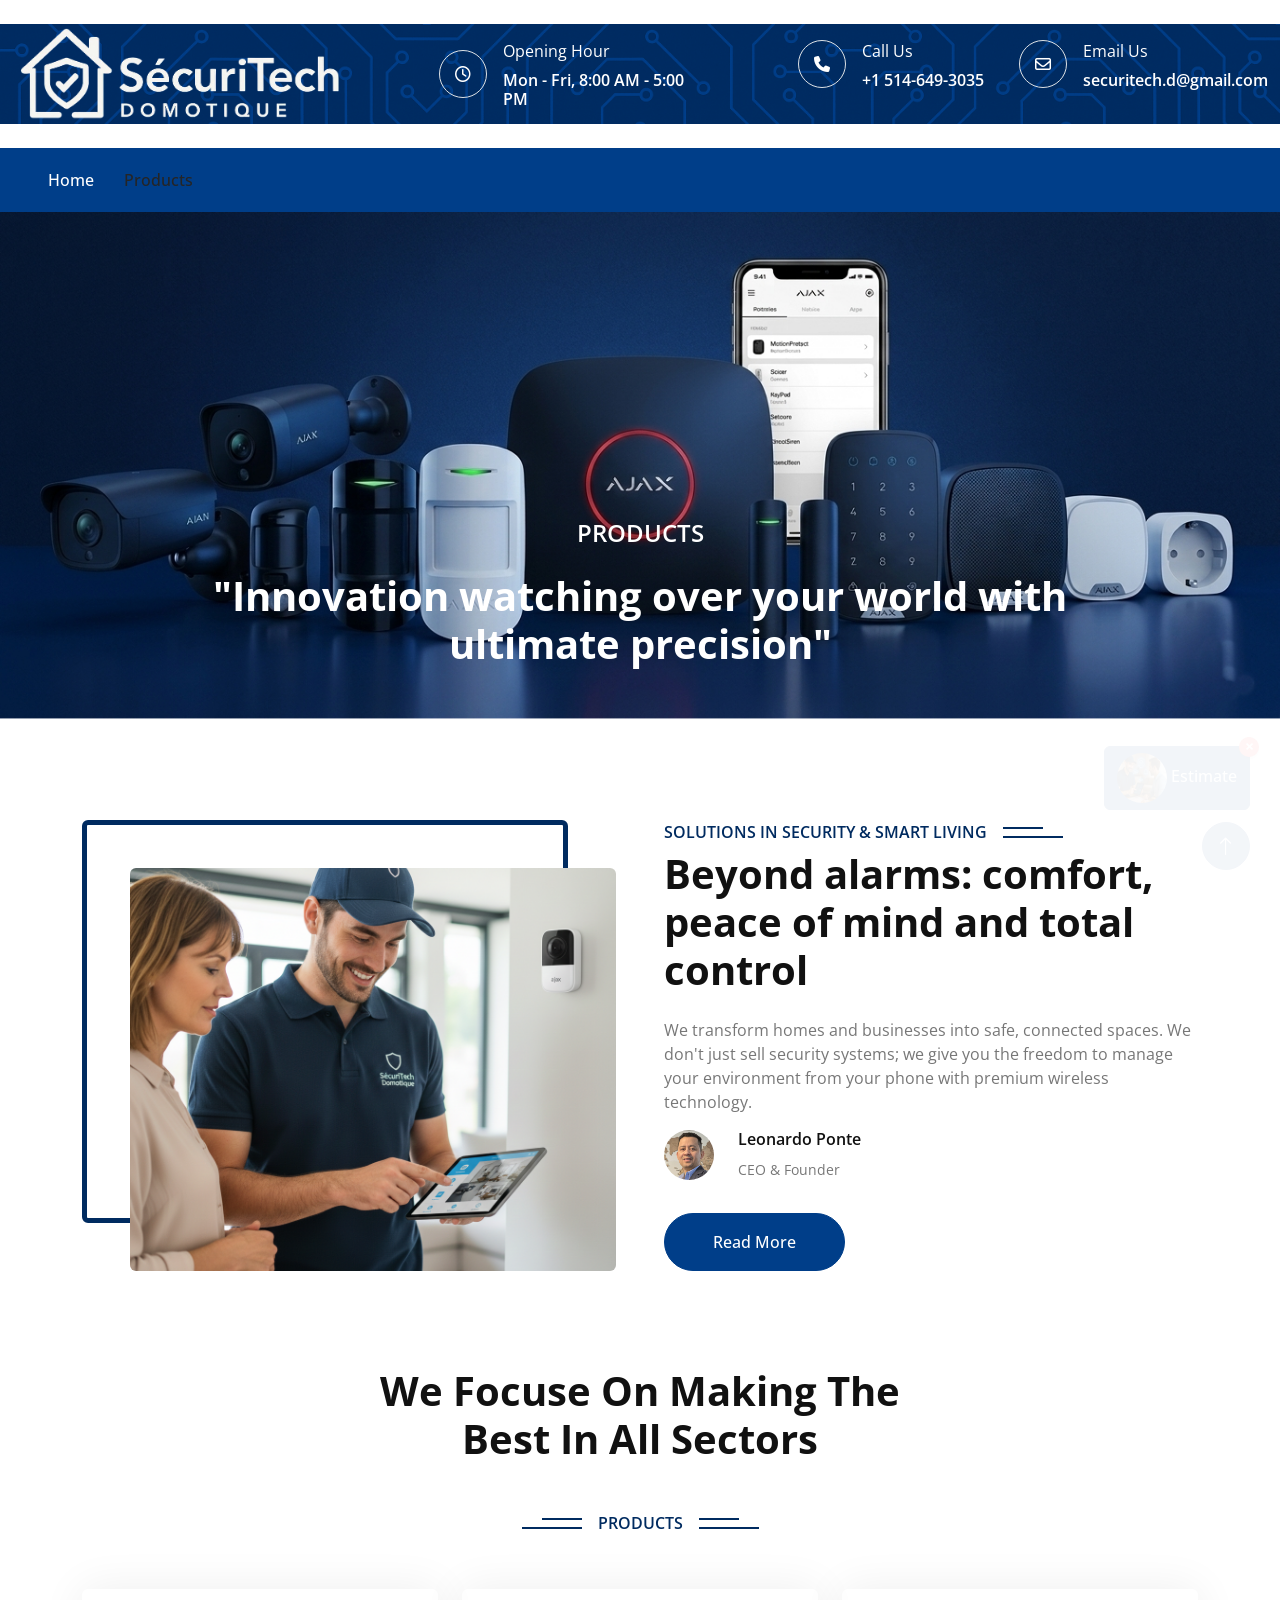
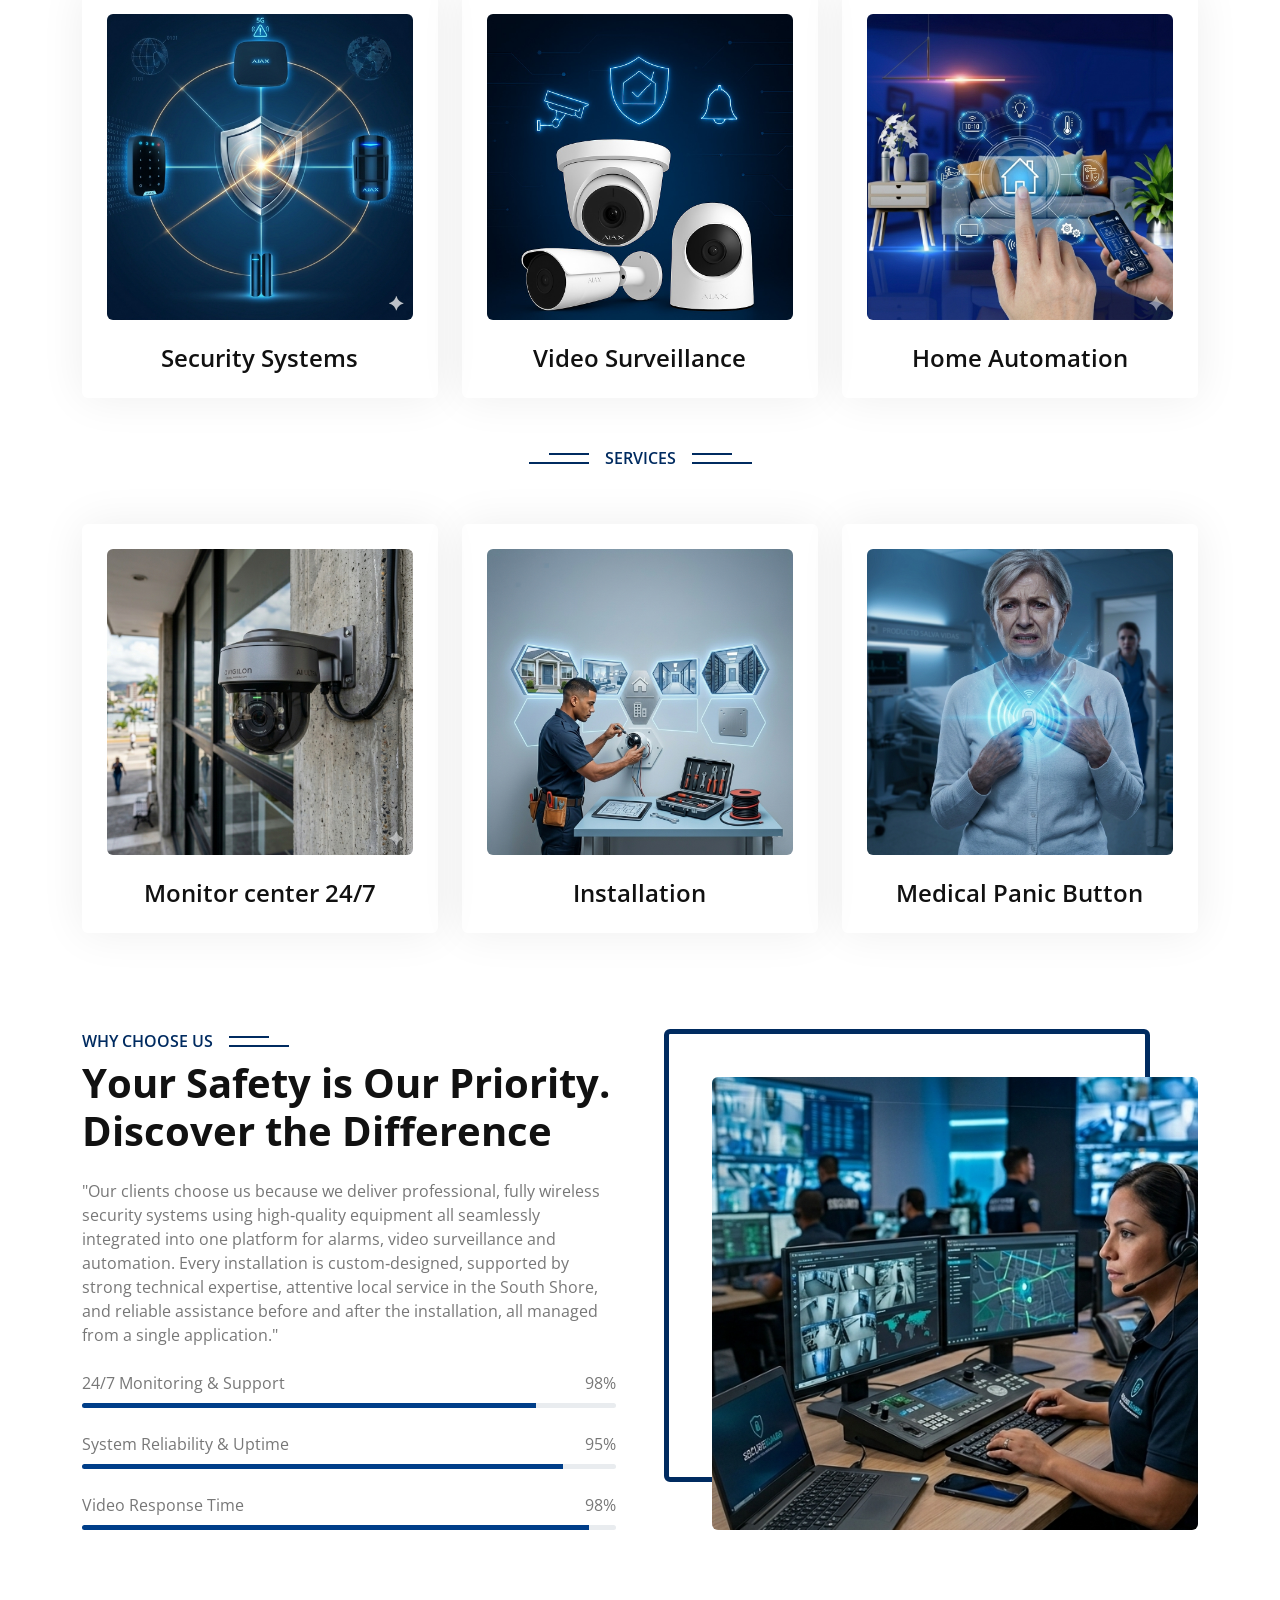
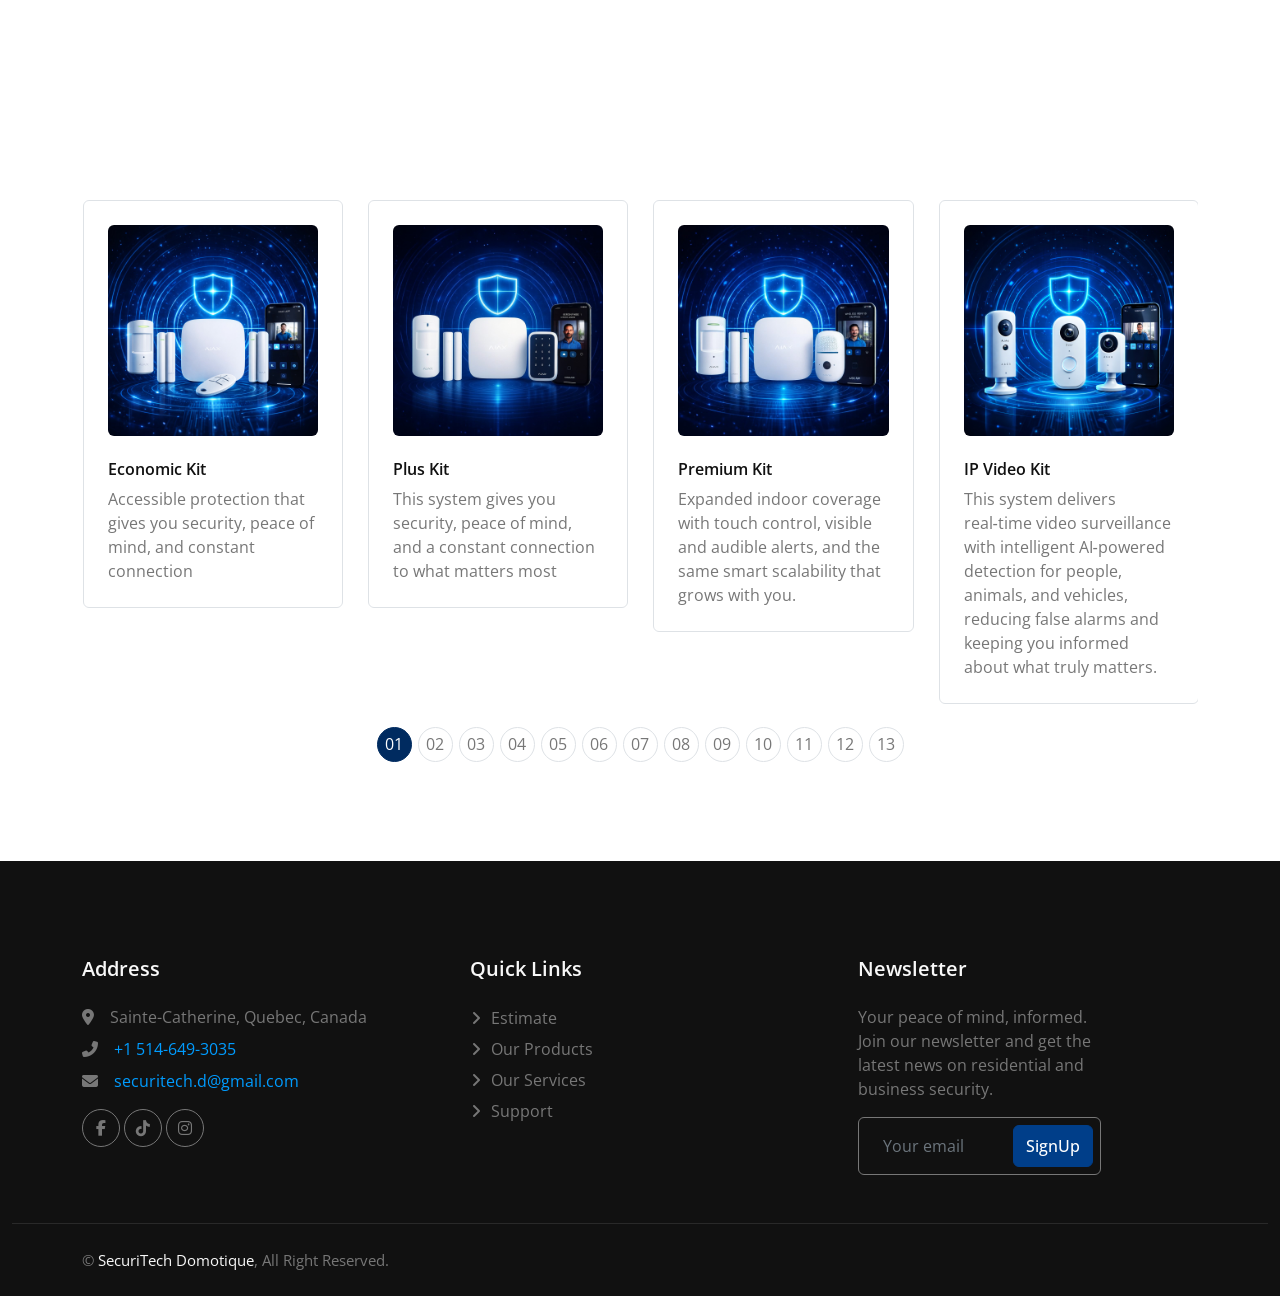
==== products.html @ a84d1f5a "Productos 01 del 08 03 2026" ====
<!DOCTYPE html>
<html lang="en">

<head>
    <meta charset="utf-8">
    <title>Securi Tech</title>
    <meta content="width=device-width, initial-scale=1.0" name="viewport">
    <meta content="" name="keywords">
    <meta content="" name="description">

    <!-- Favicon -->
    <link href="img/favicon.ico" rel="icon">

    <!-- Google Web Fonts -->
    <link rel="preconnect" href="https://fonts.googleapis.com">
    <link rel="preconnect" href="https://fonts.gstatic.com" crossorigin>
    <link href="https://fonts.googleapis.com/css2?family=Open+Sans:wght@400;500;600;700&display=swap" rel="stylesheet">

    <!-- Icon Font Stylesheet -->
    <!-- <link href="https://cdnjs.cloudflare.com/ajax/libs/font-awesome/5.10.0/css/all.min.css" rel="stylesheet"> -->
    <link rel="stylesheet" href="https://cdnjs.cloudflare.com/ajax/libs/font-awesome/6.4.0/css/all.min.css">
    <link href="https://cdn.jsdelivr.net/npm/bootstrap-icons@1.4.1/font/bootstrap-icons.css" rel="stylesheet">

    <!-- Libraries Stylesheet -->
    <link href="lib/animate/animate.min.css" rel="stylesheet">
    <link href="lib/owlcarousel/assets/owl.carousel.min.css" rel="stylesheet">
    <link href="lib/lightbox/css/lightbox.min.css" rel="stylesheet">

    <!-- Customized Bootstrap Stylesheet -->
    <link href="css/bootstrap.min.css" rel="stylesheet">

    <!-- Template Stylesheet -->
    <link href="css/style.css" rel="stylesheet">
</head>

<body>
    <!-- Spinner Start -->
    <div id="spinner"
        class="show bg-white position-fixed translate-middle w-100 vh-100 top-50 start-50 d-flex align-items-center justify-content-center">
        <div class="spinner-border position-relative text-primary" style="width: 6rem; height: 6rem;" role="status">
        </div>
        <i class="fa fa-laptop-code fa-2x text-primary position-absolute top-50 start-50 translate-middle"></i>
    </div>
    <!-- Spinner End -->

    <!-- Brand & Contact Start -->
    <div class="container-fluid py-4 px-0 m-0 wow fadeIn" data-wow-delay="0.1s">
        <div class="row align-items-center top-bar fondobarra m-0">
            <div class="col-lg-4 col-md-12 text-center text-lg-start">
                <a href="" class="navbar-brand m-0 p-0">
                    <img src="img/Logo Transparente.png" alt="Logo" height="100">
                </a>
            </div>
            <div class="col-lg-8 col-md-7 d-none d-lg-block">
                <div class="row">
                    <div class="col-4">
                        <div class="d-flex align-items-center justify-content-end">
                            <div class="flex-shrink-0 btn-lg-square border rounded-circle">
                                <i class="far fa-clock text-white"></i>
                            </div>
                            <div class="ps-3">
                                <p class="mb-2 text-white">Opening Hour</p>
                                <h6 class="mb-0 text-white">Mon - Fri, 8:00 AM - 5:00 PM</h6>
                            </div>
                        </div>
                    </div>
                    <div class="col-4">
                        <div class="d-flex align-items-center justify-content-end">
                            <div class="flex-shrink-0 btn-lg-square border rounded-circle">
                                <i class="fa fa-phone text-white"></i>
                            </div>
                            <div class="ps-3">
                                <p class="mb-2 text-white">Call Us</p>
                                <h6 class="mb-0 text-white"><a href="https://wa.me/15146493035" class="text-white">+1
                                        514-649-3035</a></h6>
                            </div>
                        </div>
                    </div>
                    <div class="col-4">
                        <div class="d-flex align-items-center justify-content-end">
                            <div class="flex-shrink-0 btn-lg-square border rounded-circle">
                                <i class="far fa-envelope text-white"></i>
                            </div>
                            <div class="ps-3">
                                <p class="mb-2 text-white">Email Us</p>
                                <h6 class="mb-0 text-white"><a href="mailto:securitech.d@gmail.com"
                                        class="text-white">securitech.d@gmail.com</a></h6>
                            </div>
                        </div>
                    </div>
                </div>
            </div>
        </div>
    </div>
    <!-- Brand & Contact End -->


    <!-- Navbar Start -->
    <nav class="navbar navbar-expand-lg bg-primary navbar-dark sticky-top py-lg-0 px-lg-5 wow fadeIn"
        data-wow-delay="0.1s">
        <a href="#" class="navbar-brand ms-3 d-lg-none">MENU</a>
        <button type="button" class="navbar-toggler me-3" data-bs-toggle="collapse" data-bs-target="#navbarCollapse">
            <span class="navbar-toggler-icon"></span>
        </button>
        <div class="collapse navbar-collapse" id="navbarCollapse">
            <div class="navbar-nav me-auto p-3 p-lg-0">
                <a href="index.html" class="nav-item nav-link">Home</a>
                <a href="products.html" class="nav-item nav-link active">Products</a>
                <!-- <a href="service.html" class="nav-item nav-link">Services</a> -->
                <!-- <a href="project.html" class="nav-item nav-link">Projects</a> -->
                <!-- <div class="nav-item dropdown">
                    <a href="#" class="nav-link dropdown-toggle" data-bs-toggle="dropdown">Pages</a>
                    <div class="dropdown-menu border-0 rounded-0 rounded-bottom m-0">
                        <a href="feature.html" class="dropdown-item">Features</a>
                        <a href="team.html" class="dropdown-item">Our Team</a>
                        <a href="testimonial.html" class="dropdown-item">Testimonial</a>
                        <a href="404.html" class="dropdown-item">404 Page</a>
                    </div>
                </div> -->
                <!-- <a href="contact.html" class="nav-item nav-link">Contact Us</a> -->
            </div>
        </div>
    </nav>
    <!-- Navbar End -->

    <!-- Header Start -->
    <div class="container-fluid p-0 mb-5 wow fadeIn" data-wow-delay="0.1s">
            <div class="carousel-inner">
                <div class="carousel-item active">
                    <img class="w-100" src="img/Productos.png" alt="Image">
                    <div class="carousel-caption">
                        <div class="p-3 mb-50" style="max-width: 1200px;">
                            <h4 class="text-white text-uppercase mb-4 animated zoomIn">PRODUCTS</h4>
                            <h1 class="display-6 text-white mb-0 animated zoomIn text-center">"Innovation watching over your world with ultimate precision"</h1>
                        </div>
                    </div>
                </div>    
            </div>
    </div>
    <!-- Header End -->

    <!-- About Start -->
    <div class="container-xxl py-5">
        <div class="container">
            <div class="row g-5">
                <div class="col-lg-6 wow fadeInUp" data-wow-delay="0.1s">
                    <div class="img-border">
                        <img class="img-fluid" src="img/About.png" alt="">
                    </div>
                </div>
                <div class="col-lg-6 wow fadeInUp" data-wow-delay="0.5s">
                    <div class="h-100">
                        <h6 class="section-title bg-white text-start text-primary pe-3">Solutions in security & smart
                            living</h6>
                        <h1 class="display-6 mb-4">Beyond alarms: comfort, peace of mind and total control</h1>
                        <p>We transform homes and businesses into safe, connected spaces. We don't just sell security
                            systems; we give you the freedom to manage your environment from your phone with premium
                            wireless technology.</p>
                        <div class="d-flex align-items-center mb-4 pb-2">
                            <img class="flex-shrink-0 rounded-circle" src="img/CEO.png" alt=""
                                style="width: 50px; height: 50px;">
                            <div class="ps-4">
                                <h6>Leonardo Ponte</h6>
                                <small>CEO & Founder</small>
                            </div>
                        </div>
                        <a class="btn btn-primary rounded-pill py-3 px-5" href="">Read More</a>
                    </div>
                </div>
            </div>
        </div>
    </div>
    <!-- About End -->


    <!-- Features Start -->
    <div class="container-xxl py-5">
        <div class="container">
            <div class="text-center mx-auto mb-5 wow fadeInUp" data-wow-delay="0.1s" style="max-width: 600px;">
                <h1 class="display-6 mb-4">We Focuse On Making The Best In All Sectors</h1>
            </div>
            <!-- Product Start -->
            <div class="text-center mx-auto mb-5 wow fadeInUp" data-wow-delay="0.1s" style="max-width: 600px;">
                <h6 class="section-title bg-white text-center text-primary px-3">Products</h6>
            </div>
            <div class="row g-4">
                <div class="col-lg-4 col-md-6 wow fadeInUp" data-wow-delay="0.1s">
                    <a class="service-item d-block rounded text-center h-100 p-4" href="">
                        <img class="img-fluid rounded mb-4" src="img/SecuritySystems.png" alt="">
                        <h4 class="mb-0">Security Systems</h4>
                    </a>
                </div>
                <div class="col-lg-4 col-md-6 wow fadeInUp" data-wow-delay="0.3s">
                    <a class="service-item d-block rounded text-center h-100 p-4" href="">
                        <img class="img-fluid rounded mb-4" src="img/VideoSurveillance.jpeg" alt="">
                        <h4 class="mb-0">Video Surveillance</h4>
                    </a>
                </div>
                <div class="col-lg-4 col-md-6 wow fadeInUp" data-wow-delay="0.5s">
                    <a class="service-item d-block rounded text-center h-100 p-4" href="">
                        <img class="img-fluid rounded mb-4" src="img/HomeAutomation.png" alt="">
                        <h4 class="mb-0">Home Automation</h4>
                    </a>
                </div>
            </div>
            <!-- Product End -->
            <!-- Services Start -->
            <div class="text-center mx-auto mb-5 wow fadeInUp mt-5" data-wow-delay="0.1s" style="max-width: 600px;">
                <h6 class="section-title bg-white text-center text-primary px-3">Services</h6>
            </div>
            <div class="row g-4">
                <div class="col-lg-4 col-md-6 wow fadeInUp" data-wow-delay="0.1s">
                    <a class="service-item d-block rounded text-center h-100 p-4" href="">
                        <img class="img-fluid rounded mb-4" src="img/VideoSurveillance.png" alt="">
                        <h4 class="mb-0">Monitor center 24/7</h4>
                    </a>
                </div>
                <div class="col-lg-4 col-md-6 wow fadeInUp" data-wow-delay="0.3s">
                    <a class="service-item d-block rounded text-center h-100 p-4" href="">
                        <img class="img-fluid rounded mb-4" src="img/Installation.png" alt="">
                        <h4 class="mb-0">Installation</h4>
                    </a>
                </div>
                <div class="col-lg-4 col-md-6 wow fadeInUp" data-wow-delay="0.5s">
                    <a class="service-item d-block rounded text-center h-100 p-4" href="">
                        <img class="img-fluid rounded mb-4" src="img/PanicButton.png" alt="">
                        <h4 class="mb-0">Medical Panic Button</h4>
                    </a>
                </div>
            </div>
            <!-- Services End -->
        </div>
    </div>
    <!-- Features End -->


    <!-- Feature Start -->
    <div class="container-xxl py-5">
        <div class="container">
            <div class="row g-5">
                <div class="col-lg-6 wow fadeInUp" data-wow-delay="0.1s">
                    <div class="h-100">
                        <h6 class="section-title bg-white text-start text-primary pe-3">Why Choose Us</h6>
                        <h1 class="display-6 mb-4">Your Safety is Our Priority. Discover the Difference</h1>
                        <p class="mb-4">"Our clients choose us because we deliver professional, fully wireless security
                            systems using high‑quality equipment all seamlessly integrated into one platform for alarms,
                            video surveillance and automation. Every installation is custom‑designed, supported by
                            strong technical expertise, attentive local service in the South Shore, and reliable
                            assistance before and after the installation, all managed from a single application."</p>
                        <div class="row g-4">
                            <div class="col-12">
                                <div class="skill">
                                    <div class="d-flex justify-content-between">
                                        <p class="mb-2">24/7 Monitoring & Support</p>
                                        <p class="mb-2">98%</p>
                                    </div>
                                    <div class="progress">
                                        <div class="progress-bar bg-primary" role="progressbar" aria-valuenow="85"
                                            aria-valuemin="0" aria-valuemax="100"></div>
                                    </div>
                                </div>
                            </div>
                            <div class="col-12">
                                <div class="skill">
                                    <div class="d-flex justify-content-between">
                                        <p class="mb-2">System Reliability & Uptime</p>
                                        <p class="mb-2">95%</p>
                                    </div>
                                    <div class="progress">
                                        <div class="progress-bar bg-primary" role="progressbar" aria-valuenow="90"
                                            aria-valuemin="0" aria-valuemax="100"></div>
                                    </div>
                                </div>
                            </div>
                            <div class="col-12">
                                <div class="skill">
                                    <div class="d-flex justify-content-between">
                                        <p class="mb-2">Video Response Time</p>
                                        <p class="mb-2">98%</p>
                                    </div>
                                    <div class="progress">
                                        <div class="progress-bar bg-primary" role="progressbar" aria-valuenow="95"
                                            aria-valuemin="0" aria-valuemax="100"></div>
                                    </div>
                                </div>
                            </div>
                        </div>
                    </div>
                </div>
                <div class="col-lg-6 wow fadeInUp" data-wow-delay="0.5s">
                    <div class="img-border">
                        <img class="img-fluid" src="img/Monitor.png" alt="">
                    </div>
                </div>
            </div>
        </div>
    </div>
    <!-- Feature End -->


    <!-- Products Start -->
    <div class="container-xxl py-5">
        <div class="container">
            <div class="text-center mx-auto mb-5 wow fadeInUp" data-wow-delay="0.1s" style="max-width: 600px;">
                <h6 class="section-title bg-white text-center text-primary px-3">Our Products</h6>
                <h1 class="display-6 mb-4">Learn More About Our Products</h1>
            </div>
            <div class="owl-carousel project-carousel wow fadeInUp" data-wow-delay="0.1s">

                <div class="project-item border rounded h-100 p-4" data-dot="01">
                    <div class="position-relative mb-4">
                        <img class="img-fluid rounded" src="img/equipos/EconomicKit.jpeg" alt="">
                        <a href="img/equipos/EconomicKit.jpeg" data-lightbox="equipment"><i
                                class="fa fa-eye fa-2x"></i></a>
                    </div>
                    <h6>Economic Kit</h6>
                    <span> Accessible protection that gives you security, peace of mind, and constant connection</span>
                </div>

                <div class="project-item border rounded h-100 p-4" data-dot="02">
                    <div class="position-relative mb-4">
                        <img class="img-fluid rounded" src="img/equipos/PlusKit.jpeg" alt="">
                        <a href="img/equipos/PlusKit.jpeg" data-lightbox="equipment"><i class="fa fa-eye fa-2x"></i></a>
                    </div>
                    <h6>Plus Kit</h6>
                    <span> This system gives you security, peace of mind, and a constant connection to what matters
                        most</span>
                </div>

                <div class="project-item border rounded h-100 p-4" data-dot="03">
                    <div class="position-relative mb-4">
                        <img class="img-fluid rounded" src="img/equipos/PremiumKit.jpeg" alt="">
                        <a href="img/equipos/PremiumKit.jpeg" data-lightbox="equipment"><i
                                class="fa fa-eye fa-2x"></i></a>
                    </div>
                    <h6>Premium Kit</h6>
                    <span>Expanded indoor coverage with touch control, visible and audible alerts, and the same smart
                        scalability that grows with you.</span>
                </div>

                <div class="project-item border rounded h-100 p-4" data-dot="04">
                    <div class="position-relative mb-4">
                        <img class="img-fluid rounded" src="img/equipos/IPVideoKit.jpeg" alt="">
                        <a href="img/equipos/IPVideoKit.jpeg" data-lightbox="equipment"><i
                                class="fa fa-eye fa-2x"></i></a>
                    </div>
                    <h6>IP Video Kit</h6>
                    <span>This system delivers real‑time video surveillance with intelligent AI‑powered detection for
                        people, animals, and vehicles, reducing false alarms and keeping you informed about what truly
                        matters.</span>
                </div>

                <div class="project-item border rounded h-100 p-4" data-dot="05">
                    <div class="position-relative mb-4">
                        <img class="img-fluid rounded" src="img/equipos/LeakDetectorKit.jpeg" alt="">
                        <a href="img/equipos/LeakDetectorKit.jpeg" data-lightbox="equipment"><i
                                class="fa fa-eye fa-2x"></i></a>
                    </div>
                    <h6>Water Leak Detector Kit</h6>
                    <span>Enjoy the peace of mind that a simple leak won’t drain your finances. The system detects water
                        instantly and automatically shuts the valve, preventing costly damage before it begins.</span>
                </div>

                <div class="project-item border rounded h-100 p-4" data-dot="06">
                    <div class="position-relative mb-4">
                        <img class="img-fluid rounded" src="img/equipos/AJAXHub2.png" alt="">
                        <a href="img/equipos/AJAXHub2.png" data-lightbox="equipment"><i class="fa fa-eye fa-2x"></i></a>
                    </div>
                    <h6>Ajax Hub 2 Plus (9NA/AFA) with SIM white</h6>
                    <span>advanced security control panel designed to effectively protect homes and business
                        premises</span>
                </div>

                <div class="project-item border rounded h-100 p-4" data-dot="07">
                    <div class="position-relative mb-4">
                        <img class="img-fluid rounded" src="img/equipos/WirelessIRmotionDetector.png" alt="">
                        <a href="img/equipos/WirelessIRmotionDetector.png" data-lightbox="equipment"><i
                                class="fa fa-eye fa-2x"></i></a>
                    </div>
                    <h6>Wireless IR motion detector</h6>
                    <span>Crucial component in safeguarding your home or place of business from potential
                        intrusions</span>
                </div>

                <div class="project-item border rounded h-100 p-4" data-dot="08">
                    <div class="position-relative mb-4">
                        <img class="img-fluid rounded" src="img/equipos/WirelessOpeningDetector.png" alt="">
                        <a href="img/equipos/WirelessOpeningDetector.png" data-lightbox="equipment"><i
                                class="fa fa-eye fa-2x"></i></a>
                    </div>
                    <h6>Wireless opening detector</h6>
                    <span>Provides early alerts for potential intrusions through doors or windows</span>
                </div>

                <!-- <div class="project-item border rounded h-100 p-4" data-dot="09">
                    <div class="position-relative mb-4">
                        <img class="img-fluid rounded" src="img/equipos/YaleAssureLock2.jpg" alt="">
                        <a href="img/equipos/YaleAssureLock2.jpg" data-lightbox="equipment"><i class="fa fa-eye fa-2x"></i></a>
                    </div>
                    <h6>Yale Assure Lock 2 Deadbolt</h6>
                    <span>Our first ever smart lock with Apple Home Key built-in — meet the Yale Assure Lock 2
                        Plus</span>
                </div> -->

                <div class="project-item border rounded h-100 p-4" data-dot="09">
                    <div class="position-relative mb-4">
                        <img class="img-fluid rounded" src="img/equipos/SatinNickelSmart.jpg" alt="">
                        <a href="img/equipos/SatinNickelSmart.jpg" data-lightbox="equipment"><i
                                class="fa fa-eye fa-2x"></i></a>
                    </div>
                    <h6>Satin Nickel Smart Keyless Entry Door Lock with Wi-Fi Connected Keypad</h6>
                    <span>A smart lock system that seamlessly integrates with your security setup, enhancing comfort and
                        automating your home with effortless, touch‑enabled control.</span>
                </div>

                <div class="project-item border rounded h-100 p-4" data-dot="10">
                    <div class="position-relative mb-4">
                        <img class="img-fluid rounded" src="img/equipos/WirelessSmartAlarm.png" alt="">
                        <a href="img/equipos/WirelessSmartAlarm.png" data-lightbox="equipment"><i
                                class="fa fa-eye fa-2x"></i></a>
                    </div>
                    <h6>Wireless smart/alarm button (white)</h6>
                    <span>Versatile wireless alarm button/smart button offering panic and control modes</span>
                </div>

                <div class="project-item border rounded h-100 p-4" data-dot="11">
                    <div class="position-relative mb-4">
                        <img class="img-fluid rounded" src="img/equipos/AjaxDoorBell.avif" alt="">
                        <a href="img/equipos/AjaxDoorBell.avif" data-lightbox="equipment"><i
                                class="fa fa-eye fa-2x"></i></a>
                    </div>
                    <h6>Ajax Doorbell</h6>
                    <span>Video doorbell with built-in AI, PIR sensor, and control via apps</span>
                </div>

                <div class="project-item border rounded h-100 p-4" data-dot="12">
                    <div class="position-relative mb-4">
                        <img class="img-fluid rounded" src="img/equipos/AjaxBulletCamWhite.jpg" alt="">
                        <a href="img/equipos/AjaxBulletCamWhite.jpg" data-lightbox="equipment"><i
                                class="fa fa-eye fa-2x"></i></a>
                    </div>
                    <h6>Wired AI-powered security IP BulletCam</h6>
                    <span>High‑end bullet camera with integrated AI, offering exceptional versatility and rugged outdoor
                        durability for reliable, intelligent surveillance in any environment.</span>
                </div>

                <div class="project-item border rounded h-100 p-4" data-dot="13">
                    <div class="position-relative mb-4">
                        <img class="img-fluid rounded" src="img/equipos/WiredAI_ IP DomeCam Mini.png" alt="">
                        <a href="img/equipos/WiredAI_ IP DomeCam Mini.png" data-lightbox="equipment"><i
                                class="fa fa-eye fa-2x"></i></a>
                    </div>
                    <h6>Wired AI-powered security IP DomeCam Mini</h6>
                    <span>High‑end, ultra‑discreet dome camera with integrated AI, offering exceptional versatility and
                        robust durability for both indoor and outdoor environments.</span>
                </div>

            </div>
        </div>
    </div>
    <!-- Products End -->


    <!-- Footer Start -->
    <div class="container-fluid bg-dark text-body footer mt-5 pt-5 wow fadeIn" data-wow-delay="0.1s">
        <div class="container py-5">
            <div class="row g-5">
                <div class="col-lg-4 col-md-6">
                    <h5 class="text-light mb-4">Address</h5>
                    <p class="mb-2"><i class="fa fa-map-marker-alt me-3"></i>Sainte-Catherine, Quebec, Canada</p>
                    <p class="mb-2"><i class="fa fa-phone-alt me-3"></i><a href="tel:+15146493035">+1 514-649-3035</a>
                    </p>
                    <p class="mb-2"><i class="fa fa-envelope me-3"></i><a
                            href="mailto:securitech.d@gmail.com">securitech.d@gmail.com</a></p>
                    <div class="d-flex pt-2">
                        <a class="btn btn-square btn-outline-secondary rounded-circle me-1"
                            href="https://www.facebook.com/people/SecuriTech-Domotique/61585365060989/"><i
                                class="fab fa-facebook-f"></i></a>
                        <a class="btn btn-square btn-outline-secondary rounded-circle me-1"
                            href="https://www.tiktok.com/@securitech.domoti"><i class="fab fa-tiktok"></i></a>
                        <a class="btn btn-square btn-outline-secondary rounded-circle me-0"
                            href="https://www.instagram.com/securitech.domotique"><i class="fab fa-instagram"></i></a>
                    </div>
                </div>
                <div class="col-lg-4 col-md-6">
                    <h5 class="text-light mb-4">Quick Links</h5>
                    <a class="btn btn-link" href="">Estimate</a>
                    <a class="btn btn-link" href="">Our Products</a>
                    <a class="btn btn-link" href="">Our Services</a>
                    <!-- <a class="btn btn-link" href="">Terms & Condition</a> -->
                    <a class="btn btn-link" href="">Support</a>
                </div>
                
                <div class="col-lg-3 col-md-6">
                    <h5 class="text-light mb-4">Newsletter</h5>
                    <p>Your peace of mind, informed. Join our newsletter and get the latest news on residential and
                        business security.</p>
                    <div class="position-relative mx-auto" style="max-width: 400px;">

                        <form action="https://api.staticforms.dev/submit" method="POST">
                            <!-- Your API Key (replace with your actual key) -->
                            <input type="hidden" name="apiKey" value="sf_g6951n6d7j940f1hn9bc3g3h">

                            <!-- Form fields -->
                            <input class="form-control bg-transparent border-secondary w-100 py-3 ps-4 pe-5" type="text"
                                placeholder="Your email" id="Mail" name="Mail" required>
                            <button type="submit"
                                class="btn btn-primary py-2 position-absolute top-0 end-0 mt-2 me-2">SignUp</button>
                        </form>


                    </div>
                </div>
            </div>
        </div>
        <div class="container-fluid copyright">
            <div class="container">
                <div class="row">
                    <div class="col-md-6 text-center text-md-start mb-3 mb-md-0">
                        &copy; <a href="#">SecuriTech Domotique</a>, All Right Reserved.
                    </div>
                    <div class="col-md-6 text-center text-md-end">
                       <!-- XXX  -->
                    </div>
                </div>
            </div>
        </div>
    </div>
    <!-- Footer End -->


    <!-- Back to Top -->
    <a href="#" class="btn btn-lg btn-primary btn-lg-square rounded-circle back-to-top position-1"><i
            class="bi bi-arrow-up"></i></a>
    <a href="#" id="estimate-widget" class="btn btn-primary back-to-top position-2">
        <span class="close-widget" onclick="closeWidget(event)">&times;</span>
        <img class="flex-shrink-0 rounded-circle" src="img/Estimate.jpg" alt="" style="width: 50px; height: 50px;">
        Estimate
    </a>


    <!-- JavaScript Libraries -->
    <script src="https://code.jquery.com/jquery-3.4.1.min.js"></script>
    <script src="https://cdn.jsdelivr.net/npm/bootstrap@5.0.0/dist/js/bootstrap.bundle.min.js"></script>
    <script src="lib/wow/wow.min.js"></script>
    <script src="lib/easing/easing.min.js"></script>
    <script src="lib/waypoints/waypoints.min.js"></script>
    <script src="lib/counterup/counterup.min.js"></script>
    <script src="lib/owlcarousel/owl.carousel.min.js"></script>
    <script src="lib/lightbox/js/lightbox.min.js"></script>

    <!-- Template Javascript -->
    <script src="js/main.js"></script>

    <!-- We protect what matters most to you using cutting-edge technology and a team of experts dedicated to your security 24/7. We don’t just install equipment; we design tailored, comprehensive solutions for your home, office, or business, ensuring an immediate response when every second counts. -->
</body>

</html>
---- css/style.css ----
/********** Template CSS **********/
:root {
    --primary: #002B60;
    --secondary: #777777;
    --light: #F8F8F8;
    --dark: #252525;
}

.back-to-top {
    position: fixed;
    display: none; /* JS se encargará de mostrar ambos */
    right: 30px;
    z-index: 99;
}

.position-1 { bottom: 30px; }
.position-2 { bottom: 90px; }


.back-to-top2 {
    position: relative; /* Para que la X se posicione respecto al botón */
}

.close-widget {
    position: absolute;
    top: -10px;
    right: -10px;
    background: #ff4d4d; /* Color rojo */
    color: white;
    width: 20px;
    height: 20px;
    border-radius: 50%;
    line-height: 18px;
    text-align: center;
    font-size: 16px;
    cursor: pointer;
    box-shadow: 0 2px 5px rgba(0,0,0,0.2);
    font-weight: bold;
}

.close-widget:hover {
    background: #cc0000;
}


/*** Spinner ***/
#spinner {
    opacity: 0;
    visibility: hidden;
    transition: opacity .5s ease-out, visibility 0s linear .5s;
    z-index: 99999;
}

#spinner.show {
    transition: opacity .5s ease-out, visibility 0s linear 0s;
    visibility: visible;
    opacity: 1;
}


/*** Button ***/
.btn {
    font-weight: 500;
    transition: .5s;
}

.btn.btn-primary {
    color: #FFFFFF;
}

.btn-square {
    width: 38px;
    height: 38px;
}

.btn-sm-square {
    width: 32px;
    height: 32px;
}

.btn-lg-square {
    width: 48px;
    height: 48px;
}

.btn-square,
.btn-sm-square,
.btn-lg-square {
    padding: 0;
    display: flex;
    align-items: center;
    justify-content: center;
    font-weight: normal;
}


/*** Navbar ***/
.navbar .dropdown-toggle::after {
    border: none;
    content: "\f107";
    font-family: "Font Awesome 5 Free";
    font-weight: 900;
    vertical-align: middle;
    margin-left: 8px;
}

.navbar .navbar-nav .nav-link {
    margin-right: 30px;
    padding: 20px 0;
    color: #FFFFFF;
    font-weight: 500;
    outline: none;
}

.navbar .navbar-nav .nav-link:hover,
.navbar .navbar-nav .nav-link.active {
    color: var(--dark);
}

.navbar.sticky-top {
    top: -100px;
    transition: .5s;
}

@media (max-width: 991.98px) {
    .navbar .navbar-nav .nav-link {
        margin-right: 0;
        padding: 8px 0;
    }

    .navbar .navbar-nav {
        margin-top: 8px;
        border-top: 1px solid rgba(256, 256, 256, .1)
    }
}

@media (min-width: 992px) {
    .navbar .nav-item .dropdown-menu {
        display: block;
        visibility: hidden;
        top: 100%;
        transform: rotateX(-75deg);
        transform-origin: 0% 0%;
        transition: .5s;
        opacity: 0;
    }

    .navbar .nav-item:hover .dropdown-menu {
        transform: rotateX(0deg);
        visibility: visible;
        transition: .5s;
        opacity: 1;
    }
}


/*** Header ***/
#header-carousel .carousel-caption {
    top: 0;
    left: 0;
    right: 0;
    bottom: 0;
    display: flex;
    flex-direction: column;
    align-items: center;
    justify-content: center;
    background: rgba(0, 0, 0, .5);
    z-index: 1;
}

#header-carousel .carousel-control-prev,
#header-carousel .carousel-control-next {
    width: 10%;
}

#header-carousel .carousel-control-prev-icon,
#header-carousel .carousel-control-next-icon {
    width: 3rem;
    height: 3rem;
}

@media (max-width: 768px) {
    #header-carousel .carousel-item {
        position: relative;
        min-height: 500px;
    }
    
    #header-carousel .carousel-item img {
        position: absolute;
        width: 100%;
        height: 100%;
        object-fit: cover;
    }
}

#header-carousel .carousel-indicators [data-bs-target] {
    width: 60px;
    height: 60px;
    text-indent: 0;
    margin-bottom: 15px;
    border: 2px solid #FFFFFF;
    border-radius: 60px;
    overflow: hidden;
}

#header-carousel .carousel-indicators [data-bs-target] img {
    width: 100%;
    height: 100%;
    object-fit: cover;
}

.page-header {
    background: linear-gradient(rgba(0, 0, 0, .5), rgba(0, 0, 0, .5)), url(../img/carousel-1.jpg) center center no-repeat;
    background-size: cover;
}

.breadcrumb-item+.breadcrumb-item::before {
    color: var(--secondary);
}

.page-header .breadcrumb-item+.breadcrumb-item::before {
    color: var(--light);
}


/*** Section Title ***/
.section-title {
    position: relative;
    display: inline-block;
    text-transform: uppercase;
}

.section-title::before {
    position: absolute;
    content: "";
    width: calc(100% + 80px);
    height: 2px;
    top: 4px;
    left: -40px;
    background: var(--primary);
    z-index: -1;
}

.section-title::after {
    position: absolute;
    content: "";
    width: calc(100% + 120px);
    height: 2px;
    bottom: 4px;
    left: -60px;
    background: var(--primary);
    z-index: -1;
}

.section-title.text-start::before {
    width: calc(100% + 40px);
    left: 0;
}

.section-title.text-start::after {
    width: calc(100% + 60px);
    left: 0;
}



/*** Img Border ***/
.img-border {
    position: relative;
    height: 100%;
    min-height: 400px;
}

.img-border::before {
    position: absolute;
    content: "";
    top: 0;
    left: 0;
    right: 3rem;
    bottom: 3rem;
    border: 5px solid var(--primary);
    border-radius: 6px;
}

.img-border img {
    position: absolute;
    top: 3rem;
    left: 3rem;
    width: calc(100% - 3rem);
    height: calc(100% - 3rem);
    object-fit: cover;
    border-radius: 6px;
}


/*** Facts ***/
.fact-item {
    transition: .5s;
}

.fact-item:hover {
    margin-top: -10px;
    background: #FFFFFF !important;
    box-shadow: 0 0 45px rgba(0, 0, 0, .07);
}


/*** Service ***/
.service-item {
    box-shadow: 0 0 45px rgba(0, 0, 0, .07);
    border: 1px solid transparent;
    transition: .5s;
}

.service-item:hover {
    margin-top: -10px;
    box-shadow: none;
    border: 1px solid #DEE2E6;
}


/*** Feature ***/
.progress {
    height: 5px;
}

.progress .progress-bar {
    width: 0px;
    transition: 3s;
}


/*** Project ***/
.project-item a {
    position: absolute;
    width: 100%;
    height: 100%;
    top: 0;
    left: 0;
    display: flex;
    align-items: center;
    justify-content: center;
    color: #FFFFFF;
    background: rgba(0, 0, 0, .5);
    border-radius: 6px;
    opacity: 0;
    transition: .5s;
}

.project-item:hover a {
    opacity: 1;
}

.project-carousel .owl-dots {
    display: flex;
    align-items: center;
    justify-content: center;
    flex-wrap: wrap;
    margin-top: 20px;
}

.project-carousel .owl-dot {
    width: 35px;
    height: 35px;
    margin: 3px;
    display: flex;
    align-items: center;
    justify-content: center;
    border: 1px solid #DEE2E6;
    border-radius: 35px;
    transition: .5s;
}

.project-carousel .owl-dot:hover,
.project-carousel .owl-dot.active {
    color: #FFFFFF;
    border-color: var(--primary);
    background: var(--primary);
}


/*** Team ***/
.team-item {
    box-shadow: 0 0 45px rgba(0, 0, 0, .07);
}

.team-item .team-text {
    position: relative;
    height: 65px;
    overflow: hidden;
}

.team-item .team-title {
    position: absolute;
    width: 100%;
    height: 100%;
    top: 0;
    left: 0;
    display: flex;
    flex-direction: column;
    align-items: center;
    justify-content: center;
    transition: .5s;
}

.team-item:hover .team-title {
    top: -65px;
}

.team-item .team-social {
    position: absolute;
    width: 100%;
    height: 100%;
    top: 65px;
    left: 0;
    display: flex;
    align-items: center;
    justify-content: center;
    background: #FFFFFF;
    transition: .5s;
}

.team-item .team-social .btn {
    margin: 0 3px;
}

.team-item:hover .team-social {
    top: 0;
}


/*** Testimonial ***/

.testimonial-carousel .owl-item .testimonial-item img {
    width: 60px;
    height: 60px;
}

.testimonial-carousel .owl-item .testimonial-item,
.testimonial-carousel .owl-item .testimonial-item * {
    transition: .5s;
}

.testimonial-carousel .owl-item.center .testimonial-item {
    background: var(--primary) !important;
}

.testimonial-carousel .owl-item.center .testimonial-item * {
    color: #FFFFFF !important;
}

.testimonial-carousel .owl-nav {
    margin-top: 30px;
    display: flex;
    justify-content: center;
}

.testimonial-carousel .owl-nav .owl-prev,
.testimonial-carousel .owl-nav .owl-next {
    margin: 0 12px;
    width: 50px;
    height: 50px;
    display: flex;
    align-items: center;
    justify-content: center;
    border: 1px solid #DEE2E6;
    border-radius: 50px;
    font-size: 18px;
    transition: .5s;
}

.testimonial-carousel .owl-nav .owl-prev:hover,
.testimonial-carousel .owl-nav .owl-next:hover {
    color: #FFFFFF;
    border-color: var(--primary);
    background: var(--primary);
}


/*** Footer ***/
.footer .btn.btn-link {
    display: block;
    margin-bottom: 5px;
    padding: 0;
    text-align: left;
    color: var(--secondary);
    font-weight: normal;
    text-transform: capitalize;
    transition: .3s;
}

.footer .btn.btn-link::before {
    position: relative;
    content: "\f105";
    font-family: "Font Awesome 5 Free";
    font-weight: 900;
    color: var(--secondary);
    margin-right: 10px;
}

.footer .btn.btn-link:hover {
    color: var(--primary);
    letter-spacing: 1px;
    box-shadow: none;
}

.footer .copyright {
    padding: 25px 0;
    font-size: 15px;
    border-top: 1px solid rgba(256, 256, 256, .1);
}

.footer .copyright a {
    color: var(--light);
}

.footer .copyright a:hover {
    color: var(--primary);
}

/* Asegúrate de usar url() en lugar de image-url() si es CSS puro */
.fondobarra {
    background: url('../img/FondoEncabezado.png') center center no-repeat;
    background-size: cover;
    width: 100%; /* Asegura que ocupe todo el ancho disponible */
}

/* Quitar el espacio extra del contenedor de Bootstrap */
.container-fluid.p-0 {
    padding: 0 !important;
}
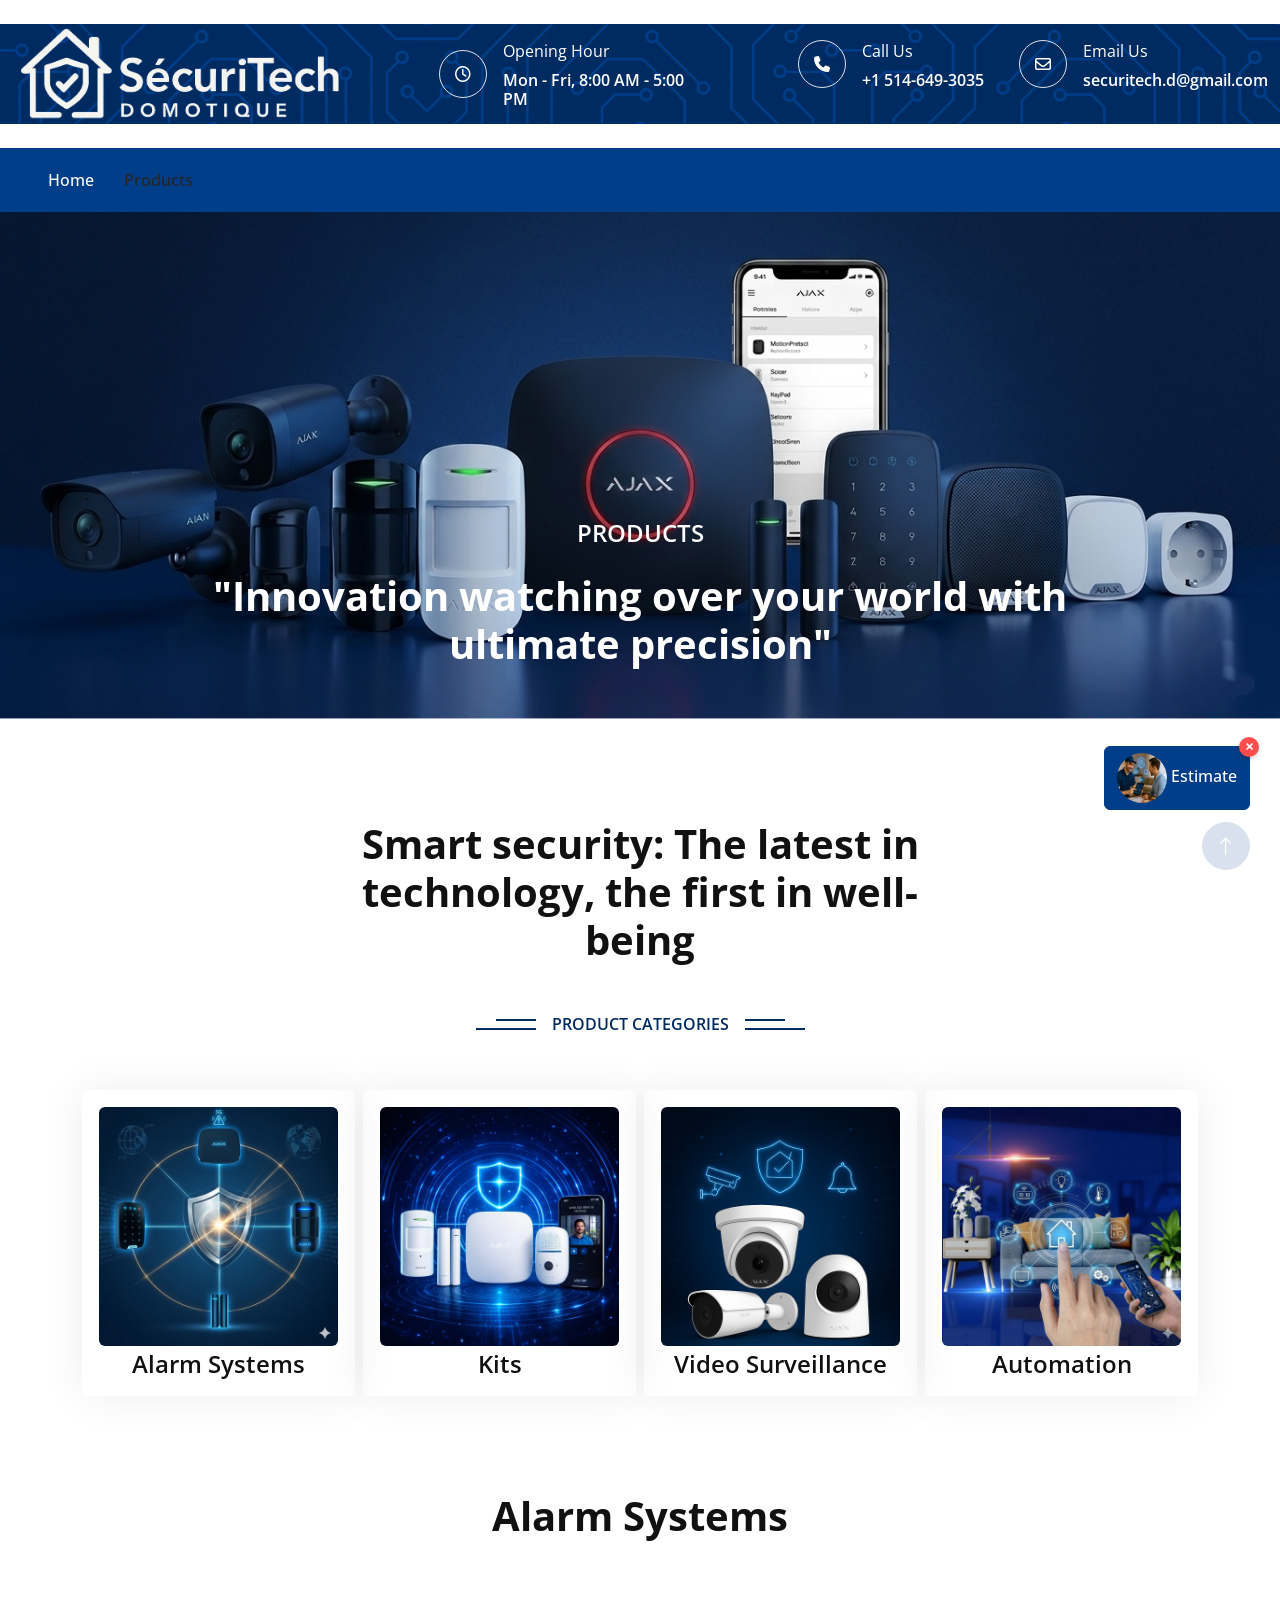
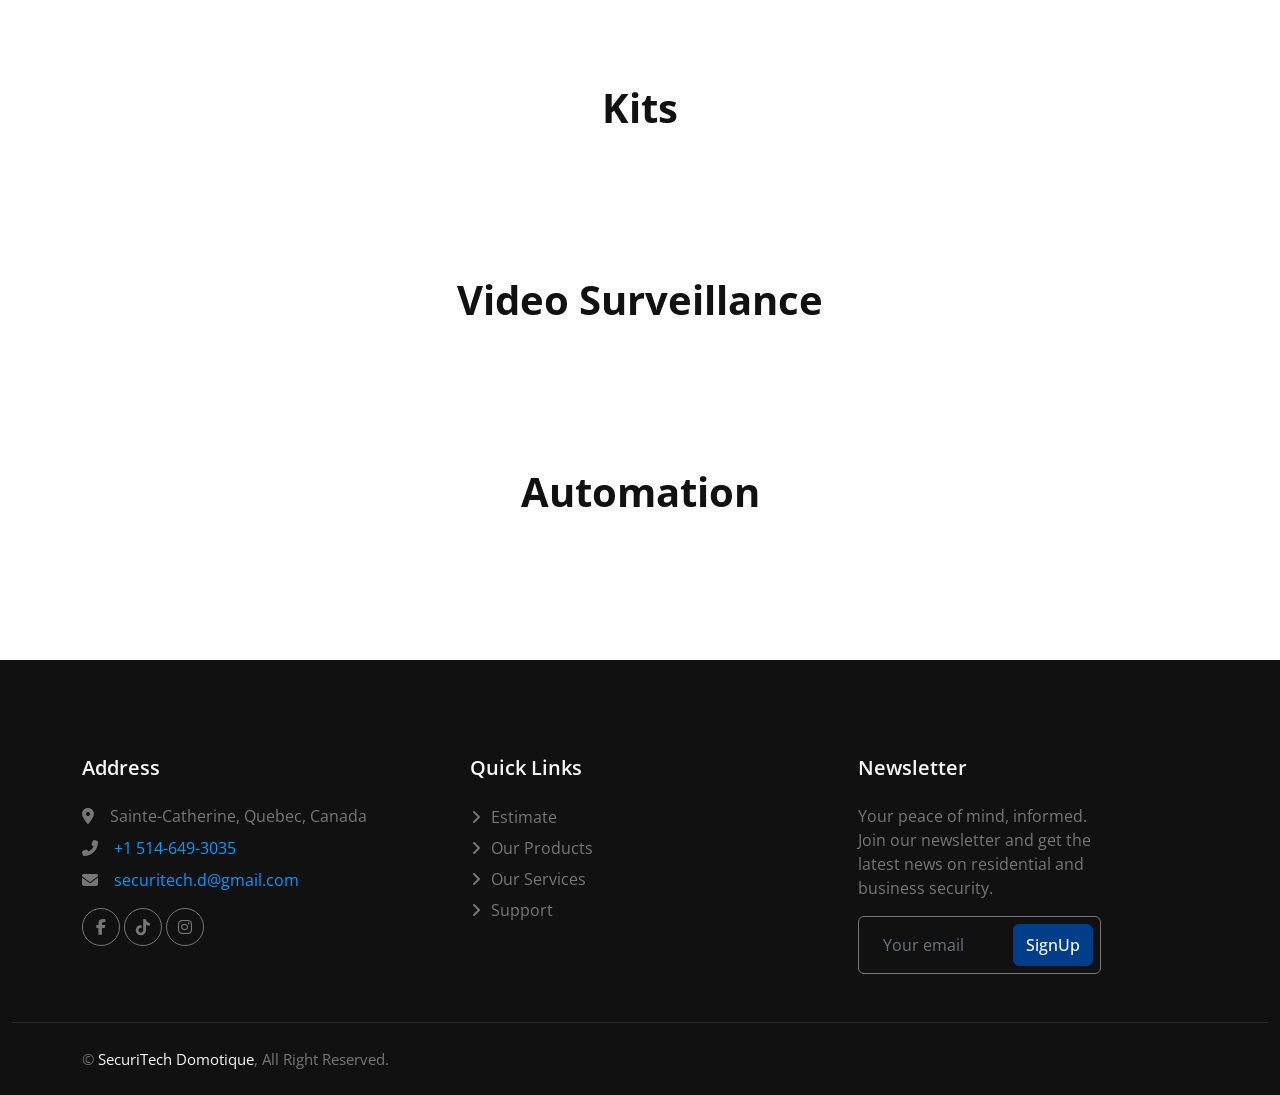
==== commit 8043fc44: "Productos 02 08 03 2026" ====
--- a/products.html
+++ b/products.html
@@ -125,22 +125,97 @@
 
     <!-- Header Start -->
     <div class="container-fluid p-0 mb-5 wow fadeIn" data-wow-delay="0.1s">
-            <div class="carousel-inner">
-                <div class="carousel-item active">
-                    <img class="w-100" src="img/Productos.png" alt="Image">
-                    <div class="carousel-caption">
-                        <div class="p-3 mb-50" style="max-width: 1200px;">
-                            <h4 class="text-white text-uppercase mb-4 animated zoomIn">PRODUCTS</h4>
-                            <h1 class="display-6 text-white mb-0 animated zoomIn text-center">"Innovation watching over your world with ultimate precision"</h1>
-                        </div>
-                    </div>
-                </div>    
-            </div>
+        <div class="carousel-inner">
+            <div class="carousel-item active">
+                <img class="w-100" src="img/Productos.png" alt="Image">
+                <div class="carousel-caption">
+                    <div class="p-3 mb-50" style="max-width: 1200px;">
+                        <h4 class="text-white text-uppercase mb-4 animated zoomIn">PRODUCTS</h4>
+                        <h1 class="display-6 text-white mb-0 animated zoomIn text-center">"Innovation watching over your
+                            world with ultimate precision"</h1>
+                    </div>
+                </div>
+            </div>
+        </div>
     </div>
     <!-- Header End -->
 
+    <!-- Categories Start -->
+    <div class="container-xxl py-5">
+        <div class="container">
+            <div class="text-center mx-auto mb-5 wow fadeInUp" data-wow-delay="0.1s" style="max-width: 600px;">
+                <h1 class="display-6 mb-4">Smart security: The latest in technology, the first in well-being</h1>
+            </div>
+
+            <div class="text-center mx-auto mb-5 wow fadeInUp" data-wow-delay="0.1s" style="max-width: 600px;">
+                <h6 class="section-title bg-white text-center text-primary px-3">Product Categories</h6>
+            </div>
+
+            <!-- Product Start -->
+            <div class="row g-2">
+                <div class="col-lg-3 col-md-6 wow fadeInUp" data-wow-delay="0.1s">
+                    <a class="service-item d-block rounded text-center h-100 p-3" href="">
+                        <img class="img-fluid rounded mb-1" src="img/SecuritySystems.png" alt="">
+                        <h4 class="mb-0">Alarm Systems</h4>
+                    </a>
+                </div>
+                <div class="col-lg-3 col-md-6 wow fadeInUp" data-wow-delay="0.3s">
+                    <a class="service-item d-block rounded text-center h-100 p-3" href="">
+                        <img class="img-fluid rounded mb-1" src="img/Kits.jpeg" alt="">
+                        <h4 class="mb-0">Kits</h4>
+                    </a>
+                </div>
+                <div class="col-lg-3 col-md-6 wow fadeInUp" data-wow-delay="0.5s">
+                    <a class="service-item d-block rounded text-center h-100 p-3" href="">
+                        <img class="img-fluid rounded mb-1" src="img/VideoSurveillance.jpeg" alt="">
+                        <h4 class="mb-0">Video Surveillance</h4>
+                    </a>
+                </div>
+                <div class="col-lg-3 col-md-6 wow fadeInUp" data-wow-delay="0.1s">
+                    <a class="service-item d-block rounded text-center h-100 p-3" href="">
+                        <img class="img-fluid rounded mb-1" src="img/HomeAutomation.png" alt="">
+                        <h4 class="mb-0">Automation</h4>
+                    </a>
+                </div>
+            </div>
+        </div>
+    </div>
+    <!-- Categories End -->
+
+    <div class="container-xxl py-5">
+        <div class="container">
+            <div class="text-center mx-auto mb-5 wow fadeInUp" data-wow-delay="0.1s" style="max-width: 600px;">
+                <h1 class="display-6 mb-4">Alarm Systems</h1>
+            </div>
+        </div>
+    </div>
+
+    <div class="container-xxl py-5">
+        <div class="container">
+            <div class="text-center mx-auto mb-5 wow fadeInUp" data-wow-delay="0.1s" style="max-width: 600px;">
+                <h1 class="display-6 mb-4">Kits</h1>
+            </div>
+        </div>
+    </div>
+
+    <div class="container-xxl py-5">
+        <div class="container">
+            <div class="text-center mx-auto mb-5 wow fadeInUp" data-wow-delay="0.1s" style="max-width: 600px;">
+                <h1 class="display-6 mb-4">Video Surveillance</h1>
+            </div>
+        </div>
+    </div>
+
+    <div class="container-xxl py-5">
+        <div class="container">
+            <div class="text-center mx-auto mb-5 wow fadeInUp" data-wow-delay="0.1s" style="max-width: 600px;">
+                <h1 class="display-6 mb-4">Automation</h1>
+            </div>
+        </div>
+    </div>
+
     <!-- About Start -->
-    <div class="container-xxl py-5">
+    <!-- <div class="container-xxl py-5">
         <div class="container">
             <div class="row g-5">
                 <div class="col-lg-6 wow fadeInUp" data-wow-delay="0.1s">
@@ -156,86 +231,15 @@
                         <p>We transform homes and businesses into safe, connected spaces. We don't just sell security
                             systems; we give you the freedom to manage your environment from your phone with premium
                             wireless technology.</p>
-                        <div class="d-flex align-items-center mb-4 pb-2">
-                            <img class="flex-shrink-0 rounded-circle" src="img/CEO.png" alt=""
-                                style="width: 50px; height: 50px;">
-                            <div class="ps-4">
-                                <h6>Leonardo Ponte</h6>
-                                <small>CEO & Founder</small>
-                            </div>
-                        </div>
-                        <a class="btn btn-primary rounded-pill py-3 px-5" href="">Read More</a>
-                    </div>
-                </div>
-            </div>
-        </div>
-    </div>
+                    </div>
+                </div>
+            </div>
+        </div>
+    </div> -->
     <!-- About End -->
 
-
-    <!-- Features Start -->
-    <div class="container-xxl py-5">
-        <div class="container">
-            <div class="text-center mx-auto mb-5 wow fadeInUp" data-wow-delay="0.1s" style="max-width: 600px;">
-                <h1 class="display-6 mb-4">We Focuse On Making The Best In All Sectors</h1>
-            </div>
-            <!-- Product Start -->
-            <div class="text-center mx-auto mb-5 wow fadeInUp" data-wow-delay="0.1s" style="max-width: 600px;">
-                <h6 class="section-title bg-white text-center text-primary px-3">Products</h6>
-            </div>
-            <div class="row g-4">
-                <div class="col-lg-4 col-md-6 wow fadeInUp" data-wow-delay="0.1s">
-                    <a class="service-item d-block rounded text-center h-100 p-4" href="">
-                        <img class="img-fluid rounded mb-4" src="img/SecuritySystems.png" alt="">
-                        <h4 class="mb-0">Security Systems</h4>
-                    </a>
-                </div>
-                <div class="col-lg-4 col-md-6 wow fadeInUp" data-wow-delay="0.3s">
-                    <a class="service-item d-block rounded text-center h-100 p-4" href="">
-                        <img class="img-fluid rounded mb-4" src="img/VideoSurveillance.jpeg" alt="">
-                        <h4 class="mb-0">Video Surveillance</h4>
-                    </a>
-                </div>
-                <div class="col-lg-4 col-md-6 wow fadeInUp" data-wow-delay="0.5s">
-                    <a class="service-item d-block rounded text-center h-100 p-4" href="">
-                        <img class="img-fluid rounded mb-4" src="img/HomeAutomation.png" alt="">
-                        <h4 class="mb-0">Home Automation</h4>
-                    </a>
-                </div>
-            </div>
-            <!-- Product End -->
-            <!-- Services Start -->
-            <div class="text-center mx-auto mb-5 wow fadeInUp mt-5" data-wow-delay="0.1s" style="max-width: 600px;">
-                <h6 class="section-title bg-white text-center text-primary px-3">Services</h6>
-            </div>
-            <div class="row g-4">
-                <div class="col-lg-4 col-md-6 wow fadeInUp" data-wow-delay="0.1s">
-                    <a class="service-item d-block rounded text-center h-100 p-4" href="">
-                        <img class="img-fluid rounded mb-4" src="img/VideoSurveillance.png" alt="">
-                        <h4 class="mb-0">Monitor center 24/7</h4>
-                    </a>
-                </div>
-                <div class="col-lg-4 col-md-6 wow fadeInUp" data-wow-delay="0.3s">
-                    <a class="service-item d-block rounded text-center h-100 p-4" href="">
-                        <img class="img-fluid rounded mb-4" src="img/Installation.png" alt="">
-                        <h4 class="mb-0">Installation</h4>
-                    </a>
-                </div>
-                <div class="col-lg-4 col-md-6 wow fadeInUp" data-wow-delay="0.5s">
-                    <a class="service-item d-block rounded text-center h-100 p-4" href="">
-                        <img class="img-fluid rounded mb-4" src="img/PanicButton.png" alt="">
-                        <h4 class="mb-0">Medical Panic Button</h4>
-                    </a>
-                </div>
-            </div>
-            <!-- Services End -->
-        </div>
-    </div>
-    <!-- Features End -->
-
-
     <!-- Feature Start -->
-    <div class="container-xxl py-5">
+    <!-- <div class="container-xxl py-5">
         <div class="container">
             <div class="row g-5">
                 <div class="col-lg-6 wow fadeInUp" data-wow-delay="0.1s">
@@ -247,44 +251,6 @@
                             video surveillance and automation. Every installation is custom‑designed, supported by
                             strong technical expertise, attentive local service in the South Shore, and reliable
                             assistance before and after the installation, all managed from a single application."</p>
-                        <div class="row g-4">
-                            <div class="col-12">
-                                <div class="skill">
-                                    <div class="d-flex justify-content-between">
-                                        <p class="mb-2">24/7 Monitoring & Support</p>
-                                        <p class="mb-2">98%</p>
-                                    </div>
-                                    <div class="progress">
-                                        <div class="progress-bar bg-primary" role="progressbar" aria-valuenow="85"
-                                            aria-valuemin="0" aria-valuemax="100"></div>
-                                    </div>
-                                </div>
-                            </div>
-                            <div class="col-12">
-                                <div class="skill">
-                                    <div class="d-flex justify-content-between">
-                                        <p class="mb-2">System Reliability & Uptime</p>
-                                        <p class="mb-2">95%</p>
-                                    </div>
-                                    <div class="progress">
-                                        <div class="progress-bar bg-primary" role="progressbar" aria-valuenow="90"
-                                            aria-valuemin="0" aria-valuemax="100"></div>
-                                    </div>
-                                </div>
-                            </div>
-                            <div class="col-12">
-                                <div class="skill">
-                                    <div class="d-flex justify-content-between">
-                                        <p class="mb-2">Video Response Time</p>
-                                        <p class="mb-2">98%</p>
-                                    </div>
-                                    <div class="progress">
-                                        <div class="progress-bar bg-primary" role="progressbar" aria-valuenow="95"
-                                            aria-valuemin="0" aria-valuemax="100"></div>
-                                    </div>
-                                </div>
-                            </div>
-                        </div>
                     </div>
                 </div>
                 <div class="col-lg-6 wow fadeInUp" data-wow-delay="0.5s">
@@ -294,12 +260,12 @@
                 </div>
             </div>
         </div>
-    </div>
+    </div> -->
     <!-- Feature End -->
 
 
     <!-- Products Start -->
-    <div class="container-xxl py-5">
+    <!-- <div class="container-xxl py-5">
         <div class="container">
             <div class="text-center mx-auto mb-5 wow fadeInUp" data-wow-delay="0.1s" style="max-width: 600px;">
                 <h6 class="section-title bg-white text-center text-primary px-3">Our Products</h6>
@@ -392,16 +358,6 @@
                     <span>Provides early alerts for potential intrusions through doors or windows</span>
                 </div>
 
-                <!-- <div class="project-item border rounded h-100 p-4" data-dot="09">
-                    <div class="position-relative mb-4">
-                        <img class="img-fluid rounded" src="img/equipos/YaleAssureLock2.jpg" alt="">
-                        <a href="img/equipos/YaleAssureLock2.jpg" data-lightbox="equipment"><i class="fa fa-eye fa-2x"></i></a>
-                    </div>
-                    <h6>Yale Assure Lock 2 Deadbolt</h6>
-                    <span>Our first ever smart lock with Apple Home Key built-in — meet the Yale Assure Lock 2
-                        Plus</span>
-                </div> -->
-
                 <div class="project-item border rounded h-100 p-4" data-dot="09">
                     <div class="position-relative mb-4">
                         <img class="img-fluid rounded" src="img/equipos/SatinNickelSmart.jpg" alt="">
@@ -457,7 +413,7 @@
 
             </div>
         </div>
-    </div>
+    </div> -->
     <!-- Products End -->
 
 
@@ -490,7 +446,7 @@
                     <!-- <a class="btn btn-link" href="">Terms & Condition</a> -->
                     <a class="btn btn-link" href="">Support</a>
                 </div>
-                
+
                 <div class="col-lg-3 col-md-6">
                     <h5 class="text-light mb-4">Newsletter</h5>
                     <p>Your peace of mind, informed. Join our newsletter and get the latest news on residential and
@@ -520,7 +476,7 @@
                         &copy; <a href="#">SecuriTech Domotique</a>, All Right Reserved.
                     </div>
                     <div class="col-md-6 text-center text-md-end">
-                       <!-- XXX  -->
+                        <!-- XXX  -->
                     </div>
                 </div>
             </div>
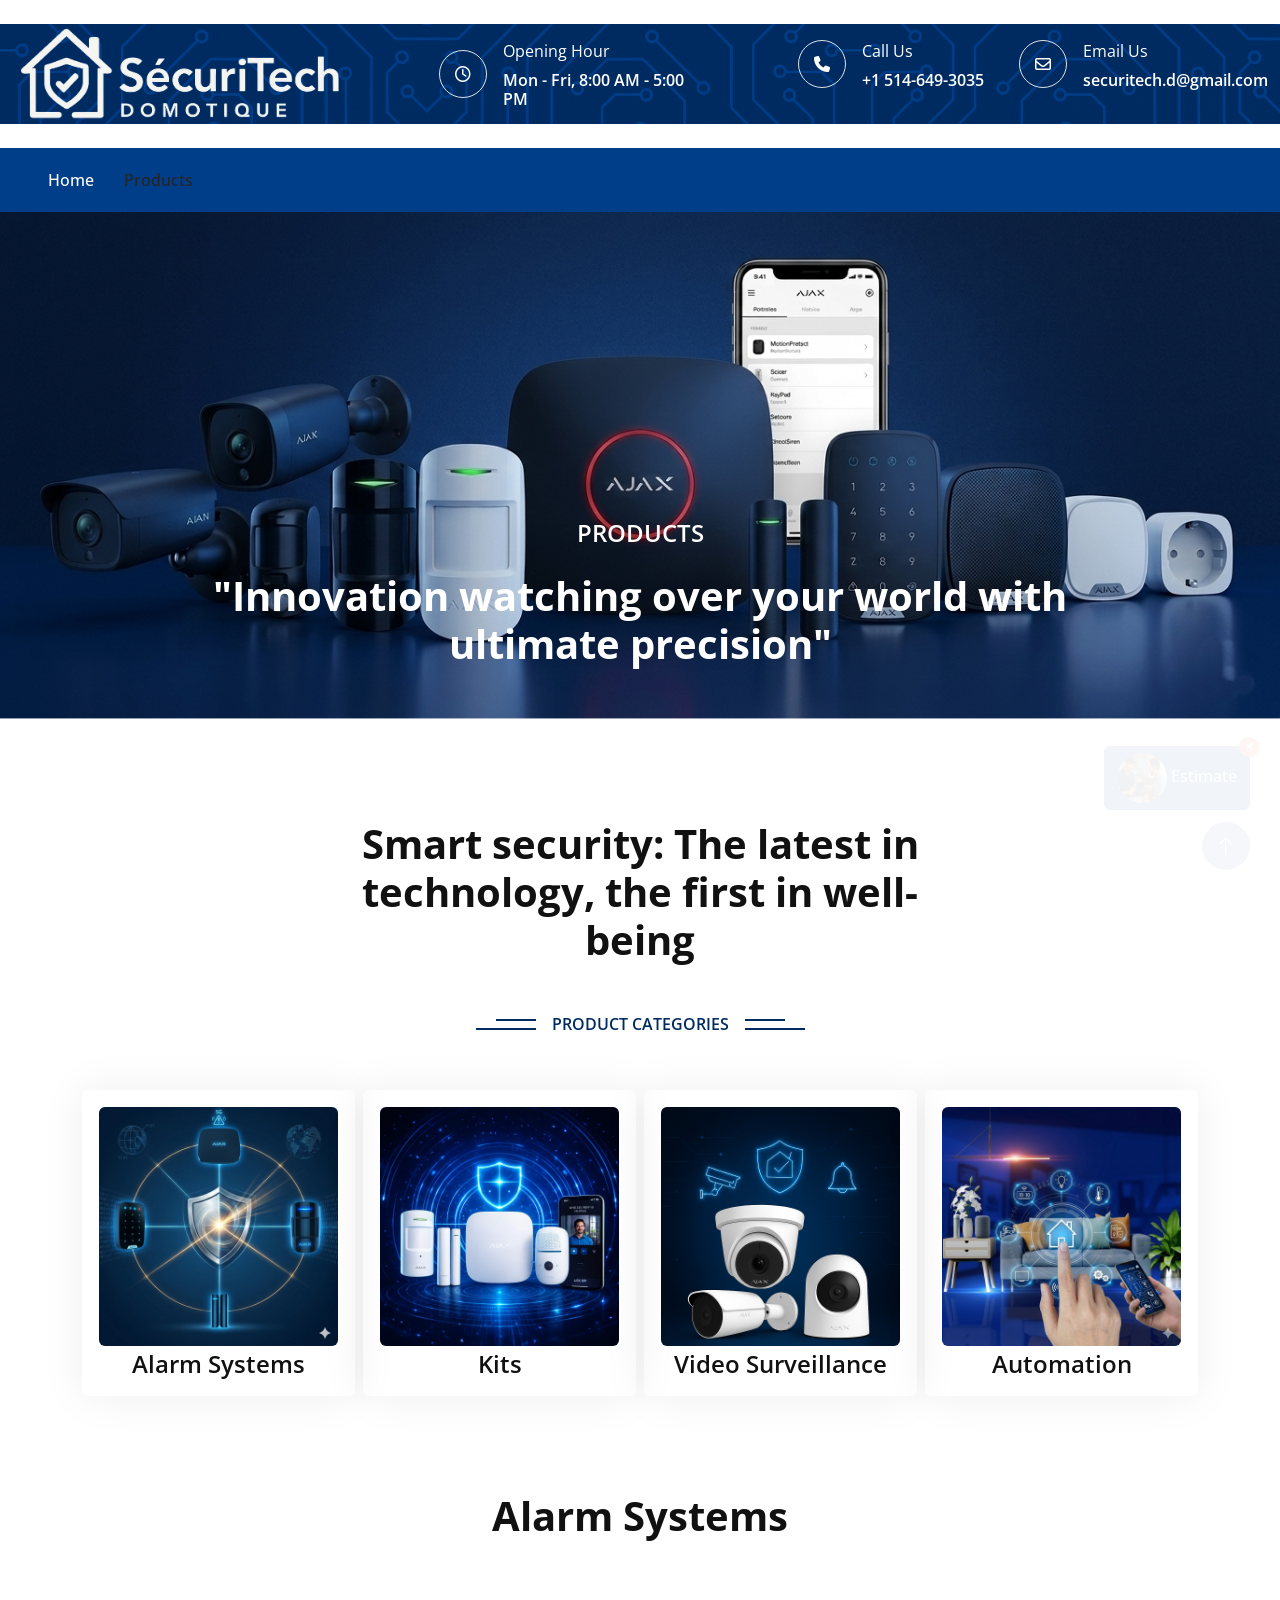
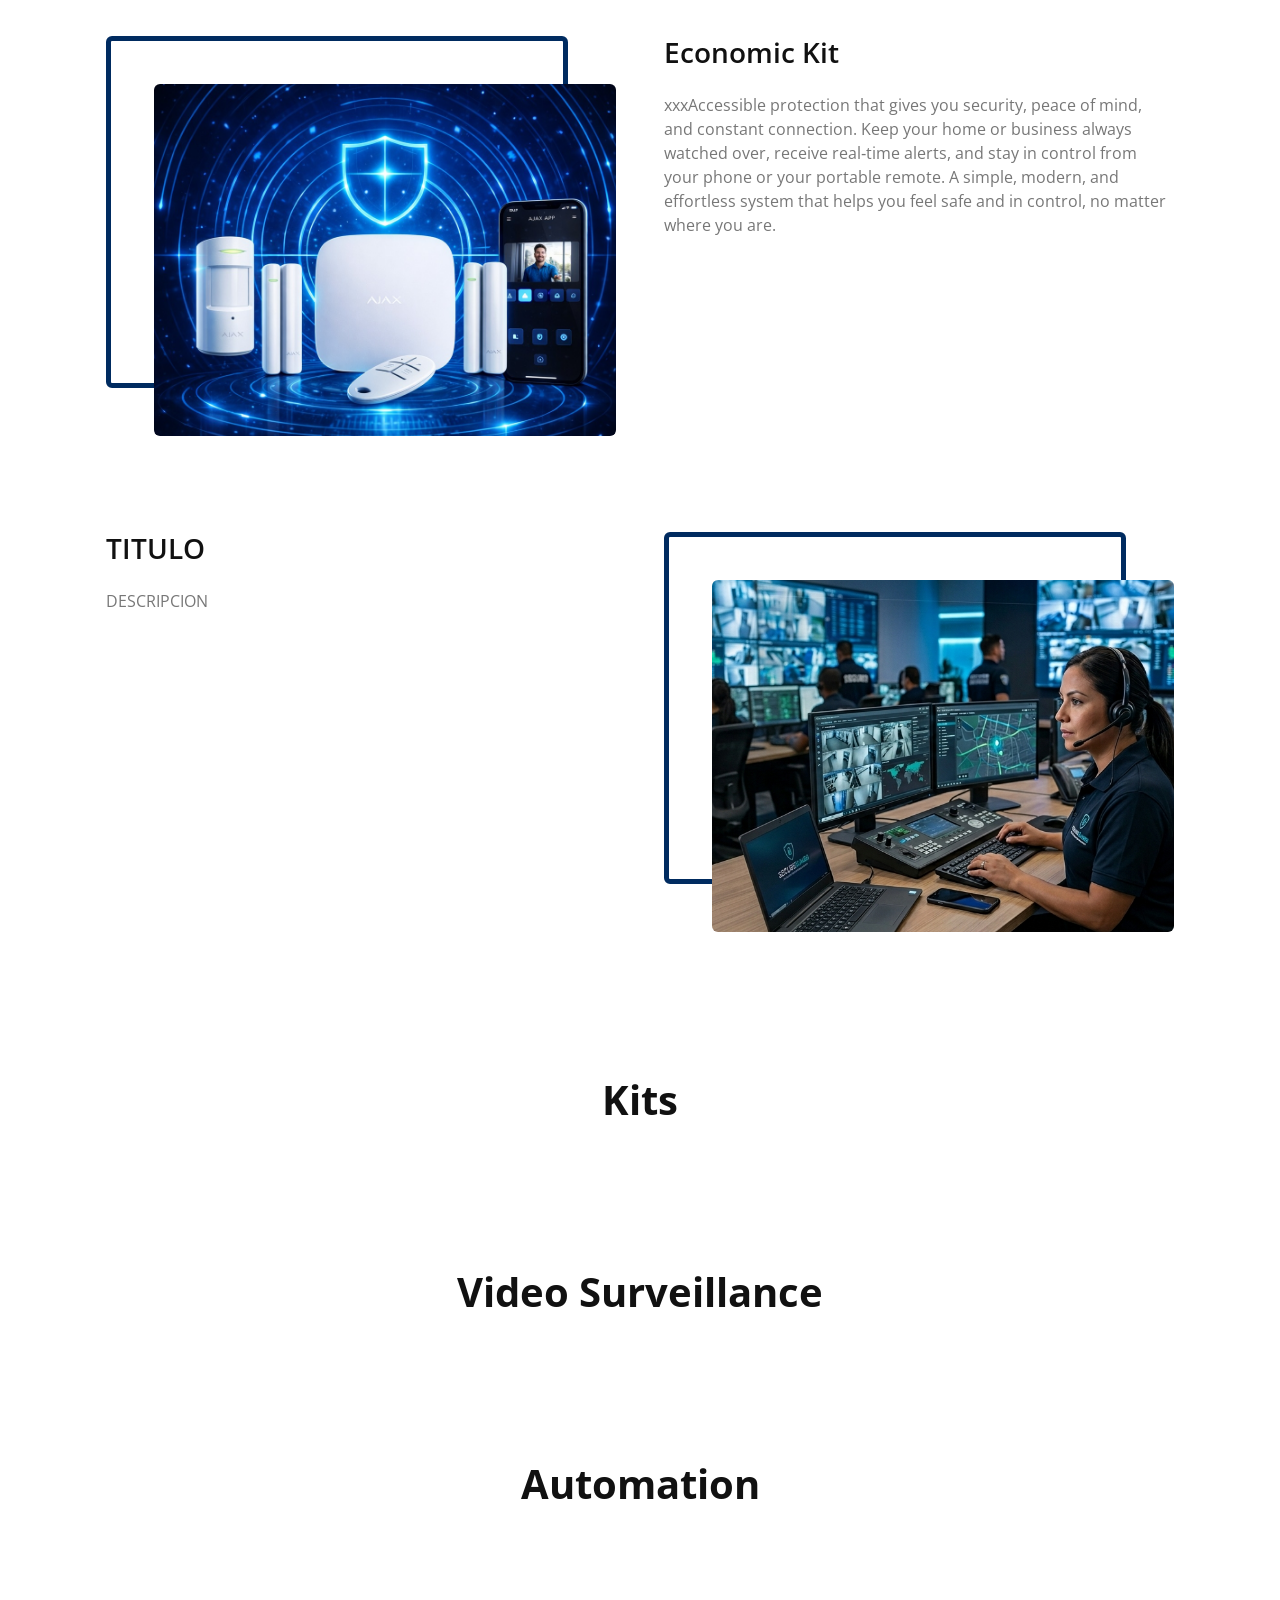
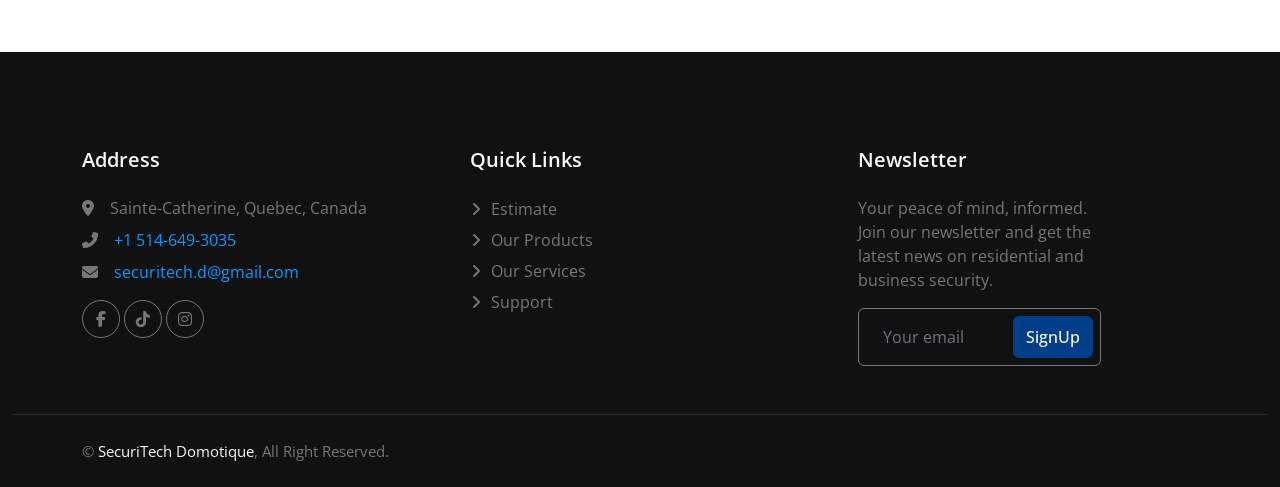
==== commit 21b6598a: "Pulll 01 sds" ====
--- a/products.html
+++ b/products.html
@@ -187,6 +187,47 @@
             <div class="text-center mx-auto mb-5 wow fadeInUp" data-wow-delay="0.1s" style="max-width: 600px;">
                 <h1 class="display-6 mb-4">Alarm Systems</h1>
             </div>
+
+            <!-- Product Start Izq.-->
+            <div class="container-xxl py-5">
+                <div class="container">
+                    <div class="row g-5">
+                        <div class="col-lg-6 wow fadeInUp" data-wow-delay="0.1s">
+                            <div class="img-border">
+                                <img class="img-fluid" src="img/equipos/EconomicKit.jpeg" alt="">
+                            </div>
+                        </div>
+                        <div class="col-lg-6 wow fadeInUp" data-wow-delay="0.5s">
+                            <div class="h-100">
+                                <h3 class="display-10 mb-4">Economic Kit</h3>
+                                <p>xxxAccessible protection that gives you security, peace of mind, and constant connection. Keep your home or business always watched over, receive real‑time alerts, and stay in control from your phone or your portable remote. A simple, modern, and effortless system that helps you feel safe and in control, no matter where you are.</p>
+                            </div>
+                        </div>
+                    </div>
+                </div>
+            </div>
+            <!-- Product End -->
+
+            <!-- Product Start Der. -->
+            <div class="container-xxl py-5">
+                <div class="container">
+                    <div class="row g-5">
+                        <div class="col-lg-6 wow fadeInUp" data-wow-delay="0.1s">
+                            <div class="h-100">
+                                <h3 class="display-10 mb-4">TITULO</h3>
+                                <p class="mb-4">DESCRIPCION</p>
+                            </div>
+                        </div>
+                        <div class="col-lg-6 wow fadeInUp" data-wow-delay="0.5s">
+                            <div class="img-border">
+                                <img class="img-fluid" src="img/Monitor.png" alt="">
+                            </div>
+                        </div>
+                    </div>
+                </div>
+            </div>
+            <!-- Feature End -->
+
         </div>
     </div>
 
@@ -214,54 +255,9 @@
         </div>
     </div>
 
-    <!-- About Start -->
-    <!-- <div class="container-xxl py-5">
-        <div class="container">
-            <div class="row g-5">
-                <div class="col-lg-6 wow fadeInUp" data-wow-delay="0.1s">
-                    <div class="img-border">
-                        <img class="img-fluid" src="img/About.png" alt="">
-                    </div>
-                </div>
-                <div class="col-lg-6 wow fadeInUp" data-wow-delay="0.5s">
-                    <div class="h-100">
-                        <h6 class="section-title bg-white text-start text-primary pe-3">Solutions in security & smart
-                            living</h6>
-                        <h1 class="display-6 mb-4">Beyond alarms: comfort, peace of mind and total control</h1>
-                        <p>We transform homes and businesses into safe, connected spaces. We don't just sell security
-                            systems; we give you the freedom to manage your environment from your phone with premium
-                            wireless technology.</p>
-                    </div>
-                </div>
-            </div>
-        </div>
-    </div> -->
-    <!-- About End -->
-
-    <!-- Feature Start -->
-    <!-- <div class="container-xxl py-5">
-        <div class="container">
-            <div class="row g-5">
-                <div class="col-lg-6 wow fadeInUp" data-wow-delay="0.1s">
-                    <div class="h-100">
-                        <h6 class="section-title bg-white text-start text-primary pe-3">Why Choose Us</h6>
-                        <h1 class="display-6 mb-4">Your Safety is Our Priority. Discover the Difference</h1>
-                        <p class="mb-4">"Our clients choose us because we deliver professional, fully wireless security
-                            systems using high‑quality equipment all seamlessly integrated into one platform for alarms,
-                            video surveillance and automation. Every installation is custom‑designed, supported by
-                            strong technical expertise, attentive local service in the South Shore, and reliable
-                            assistance before and after the installation, all managed from a single application."</p>
-                    </div>
-                </div>
-                <div class="col-lg-6 wow fadeInUp" data-wow-delay="0.5s">
-                    <div class="img-border">
-                        <img class="img-fluid" src="img/Monitor.png" alt="">
-                    </div>
-                </div>
-            </div>
-        </div>
-    </div> -->
-    <!-- Feature End -->
+
+
+
 
 
     <!-- Products Start -->
